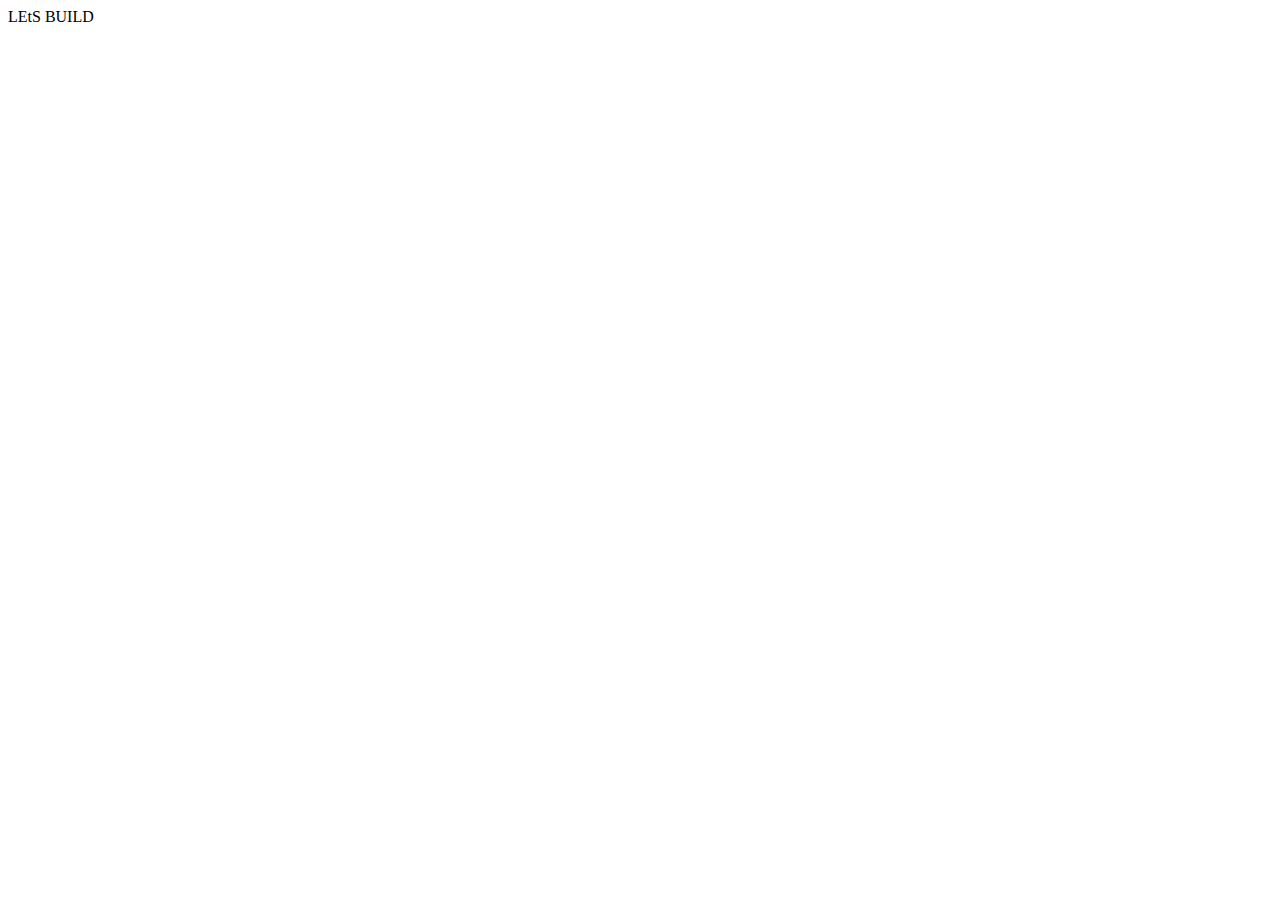
==== index.html @ 2bc55a1d "initial commit" ====
<!DOCTYPE html>
<html lang="en">
  <head>
    <meta charset="UTF-8" />
    <meta http-equiv="X-UA-Compatible" content="IE=edge" />
    <meta name="viewport" content="width=device-width, initial-scale=1.0" />
    <title>Employee-Details</title>
  </head>
  <body>
    LEtS BUILD
  </body>
</html>
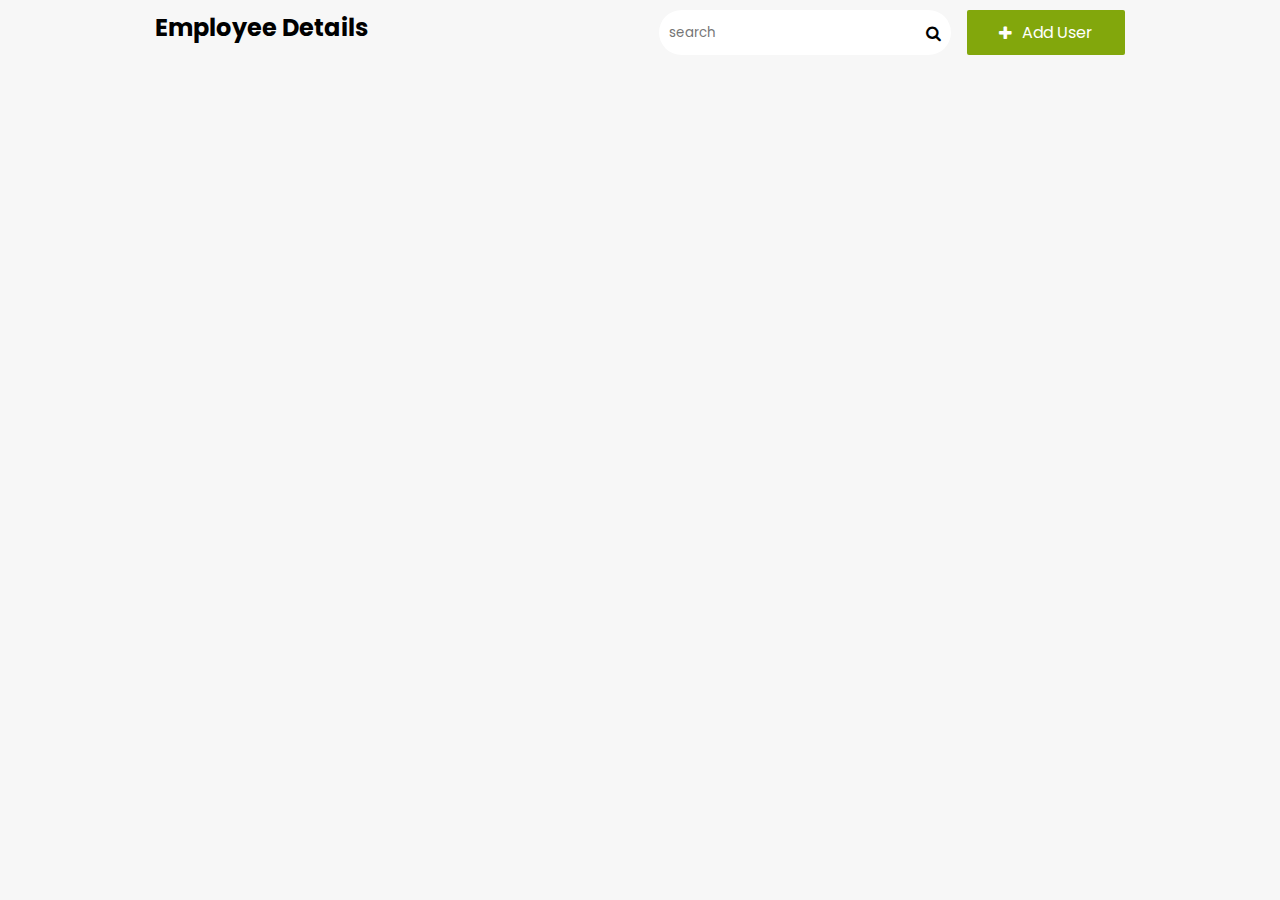
==== commit 6b3f69d5: "nav bar" ====
--- a/index.html
+++ b/index.html
@@ -4,9 +4,41 @@
     <meta charset="UTF-8" />
     <meta http-equiv="X-UA-Compatible" content="IE=edge" />
     <meta name="viewport" content="width=device-width, initial-scale=1.0" />
+    <link rel="stylesheet" href="./css/style.css" />
+    <link rel="preconnect" href="https://fonts.gstatic.com" />
+    <link rel="preconnect" href="https://fonts.gstatic.com" />
+    <link rel="preconnect" href="https://fonts.gstatic.com" />
+    <link
+      href="https://fonts.googleapis.com/css2?family=Poppins:wght@300&display=swap"
+      rel="stylesheet"
+    />
+    <link
+      rel="stylesheet"
+      href="https://cdnjs.cloudflare.com/ajax/libs/font-awesome/4.7.0/css/font-awesome.min.css"
+    />
     <title>Employee-Details</title>
   </head>
   <body>
-    LEtS BUILD
+    <!-- make navigation -->
+    <nav class="navbar pad">
+      <h2>Employee Details</h2>
+      <div class="flex">
+        <div class="flex align-center bg-white border-radius pad">
+          <input
+            class="no-border-outline bg-white"
+            type="text"
+            placeholder="search"
+            name="search"
+          />
+          <div class="fa fa-search no-border-outline bg-white"></div>
+        </div>
+
+        <div class="no-border-outline bg-green flex align-center pad add-user">
+          <i class="fa fa-plus no-border-outline bg-green plus-icon"></i>
+          <div class="no-border-outline bg-green">Add User</div>
+        </div>
+      </div>
+    </nav>
+    <!-- list of employee -->
   </body>
 </html>
--- a/css/style.css
+++ b/css/style.css
@@ -0,0 +1,46 @@
+* {
+  margin: 0px;
+  padding: 0px;
+  font-family: "Poppins", sans-serif;
+  background-color: #f7f7f7;
+}
+
+.no-border-outline {
+  border: none;
+  outline: none;
+  cursor: pointer;
+}
+.flex {
+  display: flex;
+  flex-wrap: wrap;
+}
+.align-center {
+  align-items: center;
+}
+.bg-green {
+  background-color: #82a70c;
+}
+.bg-white {
+  background-color: white;
+}
+.border-radius {
+  border-radius: 30em;
+}
+.pad {
+  padding: 10px;
+}
+
+.add-user {
+  border-radius: 2px;
+  margin-left: 1rem;
+  color: white;
+  padding-left: 2rem;
+  padding-right: 2rem;
+}
+.plus-icon {
+  margin-right: 10px;
+}
+.navbar {
+  display: flex;
+  justify-content: space-around;
+}
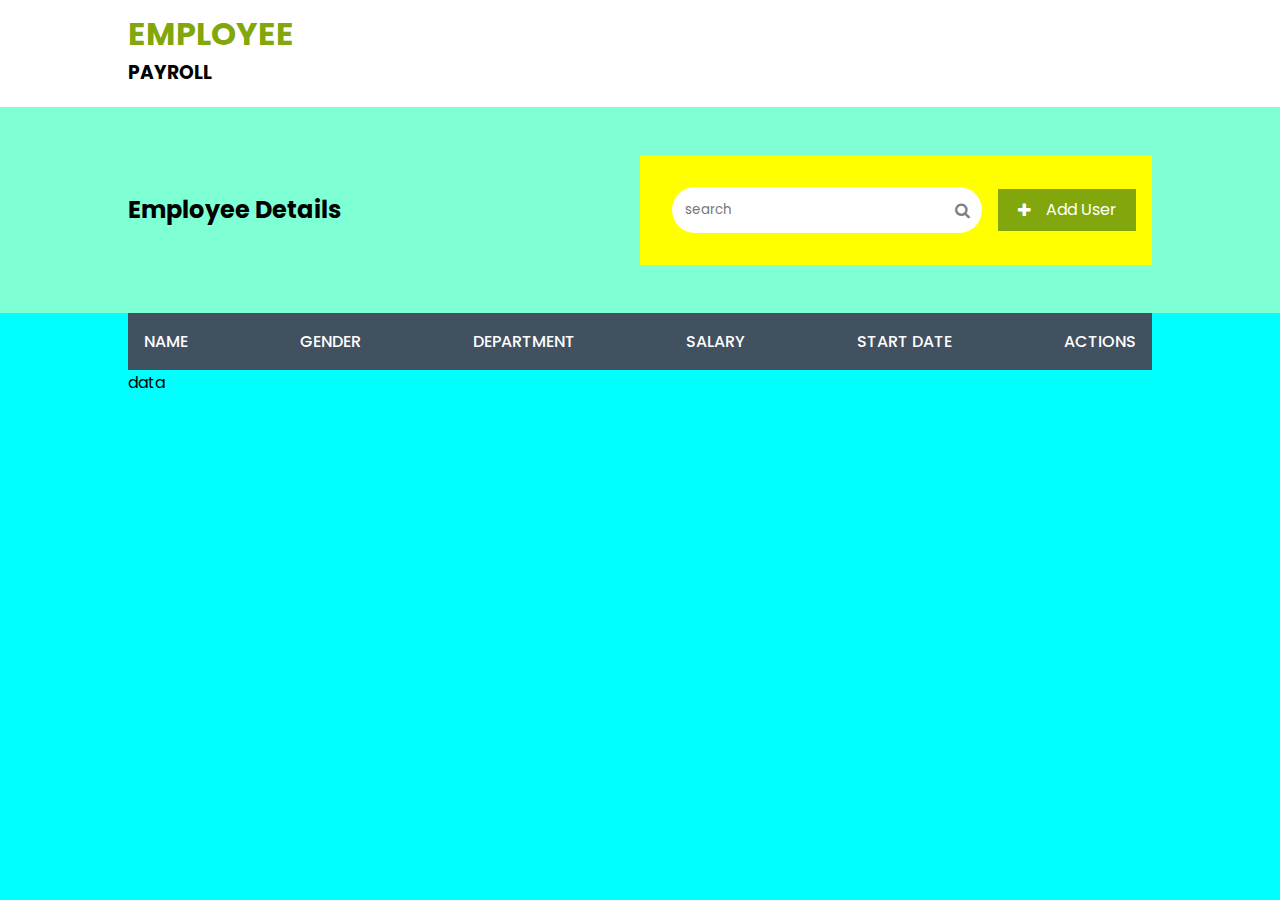
==== commit 218315a5: "column names" ====
--- a/index.html
+++ b/index.html
@@ -18,27 +18,37 @@
     />
     <title>Employee-Details</title>
   </head>
-  <body>
+  <body class="body">
+    <!-- logo -->
+    <div class="logo">
+      <h1 class="logo1">EMPLOYEE</h1>
+      <h3 class="logo2">PAYROLL</h3>
+    </div>
     <!-- make navigation -->
-    <nav class="navbar pad">
+
+    <div class="navbar">
       <h2>Employee Details</h2>
-      <div class="flex">
-        <div class="flex align-center bg-white border-radius pad">
-          <input
-            class="no-border-outline bg-white"
-            type="text"
-            placeholder="search"
-            name="search"
-          />
-          <div class="fa fa-search no-border-outline bg-white"></div>
+      <div class="right-nav">
+        <div class="search-btn">
+          <input class="" type="text" placeholder="search" name="search" />
+          <div class="fa fa-search"></div>
         </div>
-
-        <div class="no-border-outline bg-green flex align-center pad add-user">
-          <i class="fa fa-plus no-border-outline bg-green plus-icon"></i>
-          <div class="no-border-outline bg-green">Add User</div>
+        <div class="add-user-btn">
+          <i class="fa fa-plus"></i>
+          <div class="">Add User</div>
         </div>
       </div>
-    </nav>
-    <!-- list of employee -->
+    </div>
+    <div class="table">
+      <div class="table-column">
+        <p>NAME</p>
+        <p>GENDER</p>
+        <p>DEPARTMENT</p>
+        <p>SALARY</p>
+        <p>START DATE</p>
+        <p>ACTIONS</p>
+      </div>
+      <div>data</div>
+    </div>
   </body>
 </html>
--- a/css/style.css
+++ b/css/style.css
@@ -2,45 +2,80 @@
   margin: 0px;
   padding: 0px;
   font-family: "Poppins", sans-serif;
-  background-color: #f7f7f7;
 }
-
-.no-border-outline {
-  border: none;
-  outline: none;
-  cursor: pointer;
+.body {
+  height: 100%;
+  background-color: aqua;
 }
-.flex {
-  display: flex;
-  flex-wrap: wrap;
+.logo {
+  padding-top: 10px;
+  padding-bottom: 20px;
+  background-color: white;
+  padding-left: 10%;
+  padding-right: 10%;
 }
-.align-center {
-  align-items: center;
-}
-.bg-green {
-  background-color: #82a70c;
-}
-.bg-white {
-  background-color: white;
-}
-.border-radius {
-  border-radius: 30em;
-}
-.pad {
-  padding: 10px;
-}
-
-.add-user {
-  border-radius: 2px;
-  margin-left: 1rem;
-  color: white;
-  padding-left: 2rem;
-  padding-right: 2rem;
-}
-.plus-icon {
-  margin-right: 10px;
+.logo1 {
+  color: #82a70c;
 }
 .navbar {
   display: flex;
-  justify-content: space-around;
+  padding-left: 10%;
+  padding-right: 10%;
+  background-color: aquamarine;
+  padding-top: 3rem;
+  padding-bottom: 3rem;
+  align-items: center;
+  justify-content: space-between;
+  flex-wrap: wrap;
 }
+.right-nav {
+  display: flex;
+  flex-wrap: wrap;
+  padding: 1rem;
+  background-color: yellow;
+  align-items: center;
+  justify-content: center;
+}
+.search-btn,
+.search-btn > * {
+  display: flex;
+  align-items: center;
+  border: none;
+  outline: none;
+  padding: 0.4rem;
+  border-radius: 3rem;
+  cursor: pointer;
+  background-color: white;
+  color: gray;
+}
+.search-btn {
+  margin: 1rem;
+}
+.add-user-btn {
+  display: flex;
+  align-items: center;
+  border: none;
+  outline: none;
+  padding: 0.3rem;
+  align-items: center;
+  cursor: pointer;
+  width: 8rem;
+  background-color: #82a70c;
+  color: white;
+  justify-content: space-evenly;
+  height: 2rem;
+}
+.table {
+  padding-left: 10%;
+  padding-right: 10%;
+}
+
+.table-column {
+  display: flex;
+  justify-content: space-between;
+  flex-wrap: wrap;
+  background-color: #42515f;
+  padding: 1rem;
+  color: white;
+  font-weight: 500;
+}
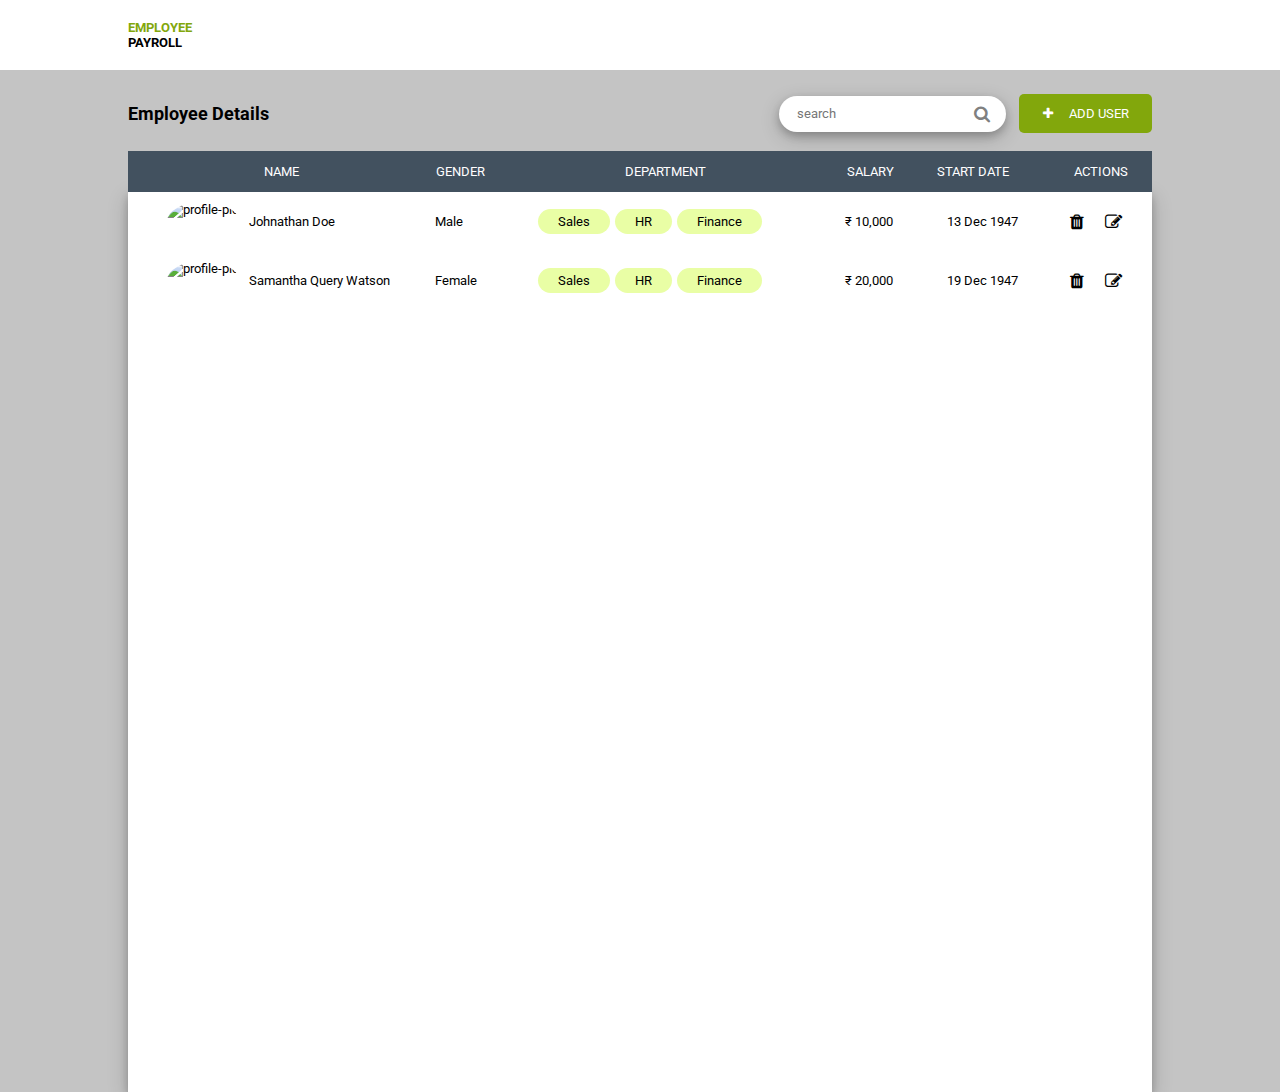
==== commit 7a005aad: "refactor" ====
--- a/index.html
+++ b/index.html
@@ -10,6 +10,11 @@
     <link rel="preconnect" href="https://fonts.gstatic.com" />
     <link
       href="https://fonts.googleapis.com/css2?family=Poppins:wght@300&display=swap"
+      rel="stylesheet"
+    />
+    <link rel="preconnect" href="https://fonts.gstatic.com" />
+    <link
+      href="https://fonts.googleapis.com/css2?family=Roboto&display=swap"
       rel="stylesheet"
     />
     <link
@@ -27,28 +32,79 @@
     <!-- make navigation -->
 
     <div class="navbar">
-      <h2>Employee Details</h2>
+      <h2 class="header">Employee Details</h2>
       <div class="right-nav">
         <div class="search-btn">
-          <input class="" type="text" placeholder="search" name="search" />
-          <div class="fa fa-search"></div>
+          <input
+            class="search-input"
+            type="text"
+            placeholder="search"
+            name="search"
+          />
+          <div class="fa fa-search fa-lg"></div>
         </div>
         <div class="add-user-btn">
-          <i class="fa fa-plus"></i>
-          <div class="">Add User</div>
+          <div class="fa fa-plus"></div>
+          <div class="">ADD USER</div>
         </div>
       </div>
     </div>
+
+    <div class="columns">
+      <p class="column-name">NAME</p>
+      <p class="column-name">GENDER</p>
+      <p class="column-name">DEPARTMENT</p>
+      <p class="column-name">SALARY</p>
+      <p class="column-name">START DATE</p>
+      <p class="column-name">ACTIONS</p>
+    </div>
+
     <div class="table">
-      <div class="table-column">
-        <p>NAME</p>
-        <p>GENDER</p>
-        <p>DEPARTMENT</p>
-        <p>SALARY</p>
-        <p>START DATE</p>
-        <p>ACTIONS</p>
+      <div class="table-rows">
+        <div class="name">
+          <img
+            class="profile-pic"
+            src="https://randomuser.me/api/portraits/men/75.jpg"
+            alt="profile-pic"
+          />
+          <p class="employee-name">Johnathan Doe</p>
+        </div>
+        <div class="gender"><p>Male</p></div>
+        <div class="department">
+          <div class="chip">Sales</div>
+          <div class="chip">HR</div>
+          <div class="chip">Finance</div>
+        </div>
+        <div class="salary">
+          <p><span>₹</span> 10,000</p>
+        </div>
+        <div class="start-date"><p>13 Dec 1947</p></div>
+        <div class="actions">
+          <i class="fa fa-lg fa-trash"></i> <i class="fa fa-lg fa-edit"></i>
+        </div>
+        <!-- second employee -->
+        <div class="name">
+          <img
+            class="profile-pic"
+            src="https://randomuser.me/api/portraits/women/90.jpg"
+            alt="profile-pic"
+          />
+          <p class="employee-name">Samantha Query Watson</p>
+        </div>
+        <div class="gender"><p>Female</p></div>
+        <div class="department">
+          <div class="chip">Sales</div>
+          <div class="chip">HR</div>
+          <div class="chip">Finance</div>
+        </div>
+        <div class="salary">
+          <p><span>₹</span> 20,000</p>
+        </div>
+        <div class="start-date"><p>19 Dec 1947</p></div>
+        <div class="actions">
+          <i class="fa fa-lg fa-trash"></i> <i class="fa fa-lg fa-edit"></i>
+        </div>
       </div>
-      <div>data</div>
     </div>
   </body>
 </html>
--- a/css/style.css
+++ b/css/style.css
@@ -2,13 +2,25 @@
   margin: 0px;
   padding: 0px;
   font-family: "Poppins", sans-serif;
+  font-family: "Roboto", sans-serif;
+  font-size: small;
+}
+.fa-search {
+  margin-right: 0.5rem;
+}
+.fa-search:hover {
+  color: black;
+}
+.header {
+  font-size: large;
+  font-weight: bolder;
 }
 .body {
   height: 100%;
-  background-color: aqua;
+  background-color: rgb(196, 196, 196);
 }
 .logo {
-  padding-top: 10px;
+  padding-top: 20px;
   padding-bottom: 20px;
   background-color: white;
   padding-left: 10%;
@@ -21,9 +33,9 @@
   display: flex;
   padding-left: 10%;
   padding-right: 10%;
-  background-color: aquamarine;
-  padding-top: 3rem;
-  padding-bottom: 3rem;
+  /* background-color: aquamarine; */
+  padding-top: 1rem;
+  padding-bottom: 0.5rem;
   align-items: center;
   justify-content: space-between;
   flex-wrap: wrap;
@@ -31,8 +43,7 @@
 .right-nav {
   display: flex;
   flex-wrap: wrap;
-  padding: 1rem;
-  background-color: yellow;
+  /* background-color: yellow; */
   align-items: center;
   justify-content: center;
 }
@@ -48,34 +59,100 @@
   background-color: white;
   color: gray;
 }
+.search-input {
+  padding-left: 1rem;
+  cursor: auto;
+}
 .search-btn {
   margin: 1rem;
+  box-shadow: 0 4px 8px 0 rgba(0, 0, 0, 0.2), 0 6px 20px 0 rgba(0, 0, 0, 0.19);
 }
 .add-user-btn {
   display: flex;
   align-items: center;
   border: none;
   outline: none;
-  padding: 0.3rem;
+  padding: 0.6rem;
   align-items: center;
   cursor: pointer;
-  width: 8rem;
+  width: 9rem;
   background-color: #82a70c;
   color: white;
   justify-content: space-evenly;
-  height: 2rem;
+  height: 1.8rem;
+  border-radius: 5px;
+  font-family: "Segoe UI", Tahoma, Geneva, Verdana, sans-serif;
+}
+.add-user-btn:hover {
+  background-color: #5a7404;
+  box-shadow: 0 4px 8px 0 rgba(0, 0, 0, 0.2), 0 6px 20px 0 rgba(0, 0, 0, 0.19);
 }
 .table {
-  padding-left: 10%;
-  padding-right: 10%;
+  margin-left: 10%;
+  margin-right: 10%;
+  height: 100vh;
+  background-color: white;
+  box-shadow: 0 4px 8px 0 rgba(0, 0, 0, 0.2), 0 6px 20px 0 rgba(0, 0, 0, 0.19);
 }
-
-.table-column {
+.columns {
+  margin-left: 10%;
+  margin-right: 10%;
+  display: grid;
+  grid-template-columns: 30% 5% 35% 5% 15% 10%;
+  text-align: center;
+}
+.table-rows {
+  display: grid;
+  grid-template-columns: 30% 10% 30% 10% 12% 10%;
+}
+.column-name {
+  padding-top: 1rem;
+  padding-bottom: 1rem;
+  background-color: #42515f;
+  color: white;
+}
+.name {
   display: flex;
+  align-items: center;
+}
+.gender {
+  display: flex;
+  align-items: center;
+}
+.department {
+  display: flex;
+  align-items: center;
+}
+.chip {
+  background-color: #e9fea5;
+  padding: 5px;
+  border-radius: 20px;
+  margin-right: 5px;
+  padding-left: 20px;
+  padding-right: 20px;
+}
+.salary {
+  display: flex;
+  align-items: center;
+}
+.start-date {
+  display: flex;
+  align-items: center;
+}
+.profile-pic {
+  border-radius: 50%;
+  height: 3rem;
+  margin-right: 1rem;
+  margin: 10px;
+  margin-left: 3rem;
+}
+.actions {
+  display: flex;
+  align-items: center;
   justify-content: space-between;
-  flex-wrap: wrap;
-  background-color: #42515f;
-  padding: 1rem;
-  color: white;
-  font-weight: 500;
+  width: 4rem;
 }
+i:hover {
+  cursor: pointer;
+  color: grey;
+}
